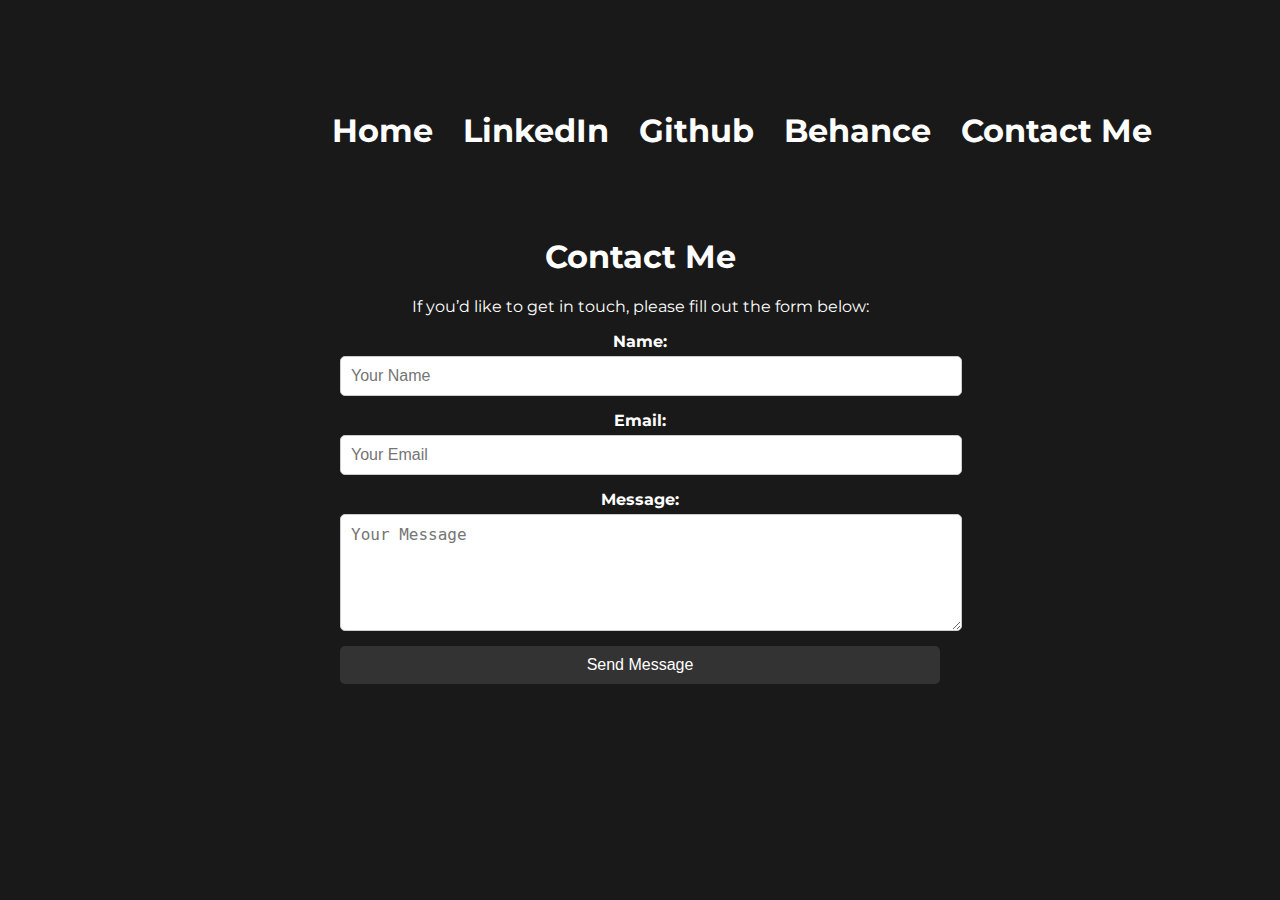
==== contact.html @ 8b7fed33 "Add files via upload" ====
<!DOCTYPE html>
<html>
   <head>
     <meta name="viewport" content="width=device-width, initial-scale=1">
     <!--importing css -->
     <link rel="stylesheet" type="text/css" href="css/style.css">
     <!--importing google fonts-->
     <link href="https://fonts.googleapis.com/css?family=Montserrat" rel="stylesheet">
     <title>Hee Won (Kiwi) Suh Portfolio</title>

  <body>
    <div class="top-nav">
      <a class="link_float" href="index.html"><h1>Home</h1></a>
      <a class="link_float" href="https://www.linkedin.com/in/heewon-suh-801774106/"><h1>LinkedIn </h1></a>
      <a class="link_float" href="https://github.com/kiwisuh"><h1>Github </h1></a>
      <a class="link_float" href="https://www.behance.net/heewonsuh"><h1>Behance</h1></a>
      <a class="link_float" href="contact.html"><h1>Contact Me</h1></a>
    </div>
    <!--section1-->
    <div class="bg">
      <div class="center">
         <h1>Contact Me</h1>
         <p>If you’d like to get in touch, please fill out the form below:</p>

         <form action="https://formspree.io/f/manyaaer" method="POST">
             <label for="name">Name:</label>
             <input type="text" id="name" name="name" required placeholder="Your Name">

             <label for="email">Email:</label>
             <input type="email" id="email" name="_replyto" required placeholder="Your Email">

             <label for="message">Message:</label>
             <textarea id="message" name="message" rows="5" required placeholder="Your Message"></textarea>

             <button type="submit">Send Message</button>
         </form>
      </div>

    </div>




</body>
</html>
---- css/style.css ----
body, html {
    height: 100%;
    margin: 0;
    font-family: 'Montserrat', sans-serif;

}

.bg {
    background: #191919;
    height: 100%;
    background-attachment: fixed;
    background-position: center;
    background-repeat: no-repeat;
    background-size: cover;
    display: table;
    width:100%;
}

.logo{

  height: 300px;
}
.scaling-svg{
  position: absolute;
 height: 100%;
 left: 0;
 top: 0;
 fill:#FFF;
 -webkit-filter: drop-shadow( 3px 3px 2px rgba(0, 0, 0, .7));
  filter: drop-shadow( 3px 3px 2px rgba(0, 0, 0, .7));
}

.scaling-svg2{
  position: absolute;
 height: 100%;
 right: 0;
 top: 0;
 fill:#817fbc;
 -webkit-filter: drop-shadow( 3px 3px -2px rgba(0, 0, 0, .7));
  filter: drop-shadow( 3px 3px 2px rgba(0, 0, 0, .7));
}
.center{
  vertical-align: middle;
  color: white;
  text-align: center;
  top: 50%;
  left:50%;
  display: table-cell;
  margin: 0 auto;
  max-width: 90%; /* Allow content to shrink within the viewport */
}
.top-nav{
  position: absolute;
  right:10%;
  top:10%;
  float: left;
  padding-left: 30px;
}
.about_me{
  background-color:yellow;
}
.link_float{
  float: left;
  padding-left: 30px;
}
.links{
  padding:30px;
  padding-top: 100px;
}
.Project{
  background: linear-gradient(#fdbb2d, #22c1c3);
  color: white;
  text-align: center;
  height: 60%;
  background-attachment: fixed;
  background-position: center;
  background-repeat: no-repeat;
  background-size: cover;
  display: table;
  width:100%;
}

a{
  text-decoration:none;
  color:white;

}
a:hover{
  /*color:blue;*/
  -webkit-animation-name: example; /* Safari 4.0 - 8.0 */
    -webkit-animation-duration: 1s; /* Safari 4.0 - 8.0 */
    animation-name: example;
    animation-duration: 1s;
    animation-iteration-count: 1;
}

/* Safari 4.0 - 8.0 */
@-webkit-keyframes example {
    from {color: : white;}
    to {color: #fdbb2d;}
}

/* Standard syntax */
@keyframes example {
    from {color: white;}
    to {color: #fdbb2d;}
}

h1 {
  font-size: 2em; /* Responsive font size */
}

h4 {
  font-size: 1.2em;
}

form {
    max-width: 600px;
    margin: 0 auto;
    display: flex;
    flex-direction: column;
}

form label {
    margin-bottom: 5px;
    font-weight: bold;
}

form input, form textarea {
    margin-bottom: 15px;
    padding: 10px;
    font-size: 1rem;
    border: 1px solid #ccc;
    border-radius: 5px;
    width: 100%;
}

form button {
    padding: 10px 20px;
    font-size: 1rem;
    color: #fff;
    background-color: #333;
    border: none;
    border-radius: 5px;
    cursor: pointer;
}

form button:hover {
    background-color: #555;
}
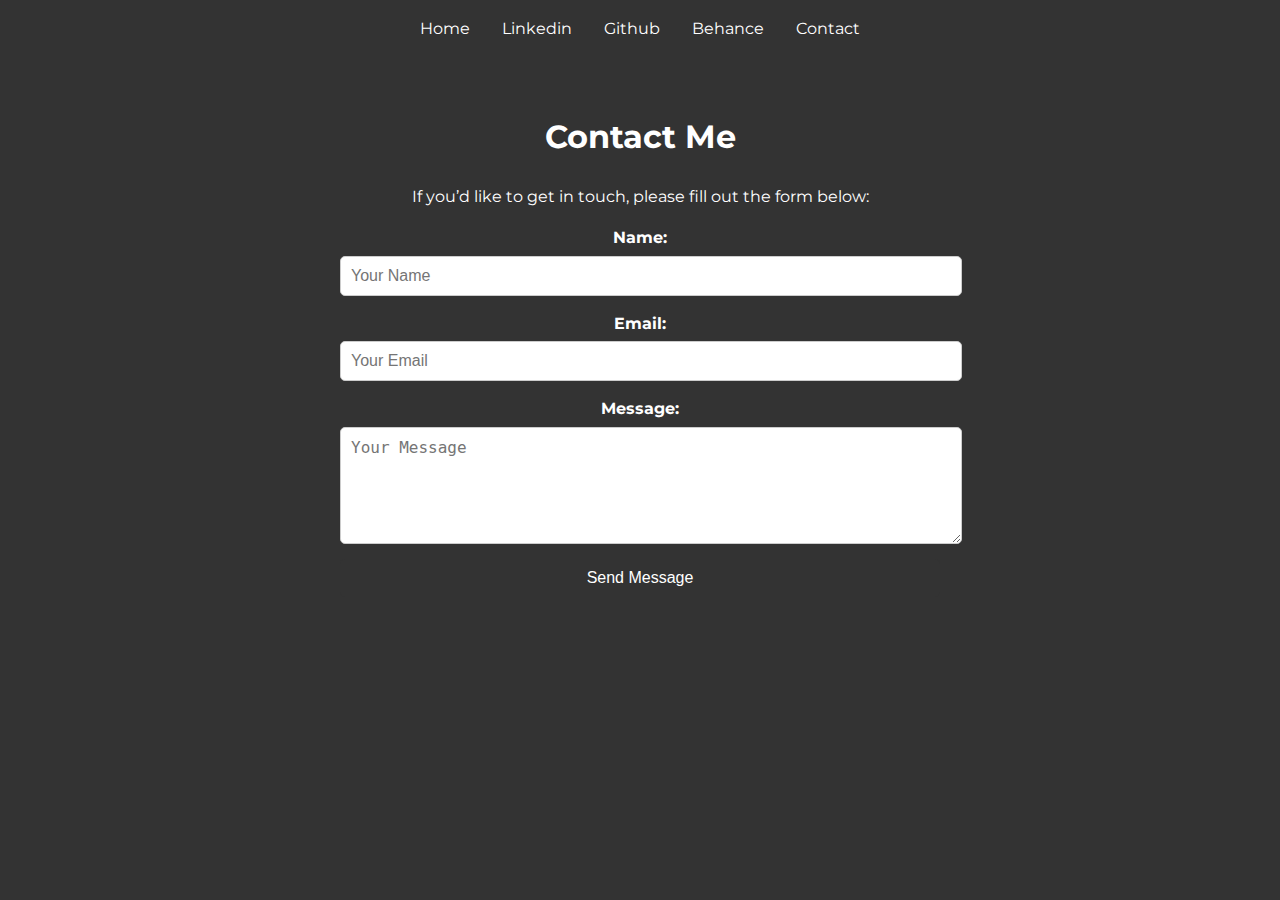
==== commit 8b38a0d5: "Add files via upload" ====
--- a/contact.html
+++ b/contact.html
@@ -10,16 +10,19 @@
      <title>Hee Won (Kiwi) Suh Portfolio</title>
 
   <body>
-    <div class="top-nav">
-      <a class="link_float" href="index.html"><h1>Home</h1></a>
-      <a class="link_float" href="https://www.linkedin.com/in/heewon-suh-801774106/"><h1>LinkedIn </h1></a>
-      <a class="link_float" href="https://github.com/kiwisuh"><h1>Github </h1></a>
-      <a class="link_float" href="https://www.behance.net/heewonsuh"><h1>Behance</h1></a>
-      <a class="link_float" href="contact.html"><h1>Contact Me</h1></a>
-    </div>
+    <header>
+        <nav>
+            <ul>
+                <li><a href="index.html">Home</a></li>
+                <li><a href="https://www.linkedin.com/in/heewon-suh-801774106/" target="_blank">Linkedin</a></li>
+                <li><a href="https://github.com/kiwisuh" target="_blank">Github</a></li>
+                <li><a href="https://www.behance.net/heewonsuh" target="_blank">Behance</a></li>
+                <li><a href="contact.html">Contact</a></li>
+            </ul>
+        </nav>
+    </header>
     <!--section1-->
-    <div class="bg">
-      <div class="center">
+      <main>
          <h1>Contact Me</h1>
          <p>If you’d like to get in touch, please fill out the form below:</p>
 
@@ -35,9 +38,7 @@
 
              <button type="submit">Send Message</button>
          </form>
-      </div>
-
-    </div>
+      </main>
 
 
 
--- a/css/style.css
+++ b/css/style.css
@@ -1,24 +1,26 @@
-body, html {
-    height: 100%;
+body {
+    font-family: 'Montserrat', sans-serif;
     margin: 0;
-    font-family: 'Montserrat', sans-serif;
-
+    padding: 0;
+    line-height: 1.6;
+    background: #333;
+    color: #fff;
 }
-
-.bg {
-    background: #191919;
-    height: 100%;
-    background-attachment: fixed;
-    background-position: center;
-    background-repeat: no-repeat;
-    background-size: cover;
-    display: table;
-    width:100%;
+header {
+    background: #333;
+    color: #fff;
+    padding: 1rem 0;
+    text-align: center;
 }
-
-.logo{
-
-  height: 300px;
+main {
+    background: #333;
+    text-align: center;
+    padding: 2rem;
+    color: #fff;
+}
+.logo {
+  max-width: 10%; /* Ensure it doesn’t exceed the parent container */
+  height: auto;    /* Maintain aspect ratio */
 }
 .scaling-svg{
   position: absolute;
@@ -49,24 +51,26 @@
   margin: 0 auto;
   max-width: 90%; /* Allow content to shrink within the viewport */
 }
-.top-nav{
-  position: absolute;
-  right:10%;
-  top:10%;
-  float: left;
-  padding-left: 30px;
+nav ul {
+    list-style: none;
+    padding: 0;
+    margin: 0;
+    display: flex;
+    justify-content: center;
+}
+
+nav ul li {
+    margin: 0 1rem;
+}
+
+nav ul li a {
+    color: #fff;
+    text-decoration: none;
 }
 .about_me{
   background-color:yellow;
 }
-.link_float{
-  float: left;
-  padding-left: 30px;
-}
-.links{
-  padding:30px;
-  padding-top: 100px;
-}
+
 .Project{
   background: linear-gradient(#fdbb2d, #22c1c3);
   color: white;
